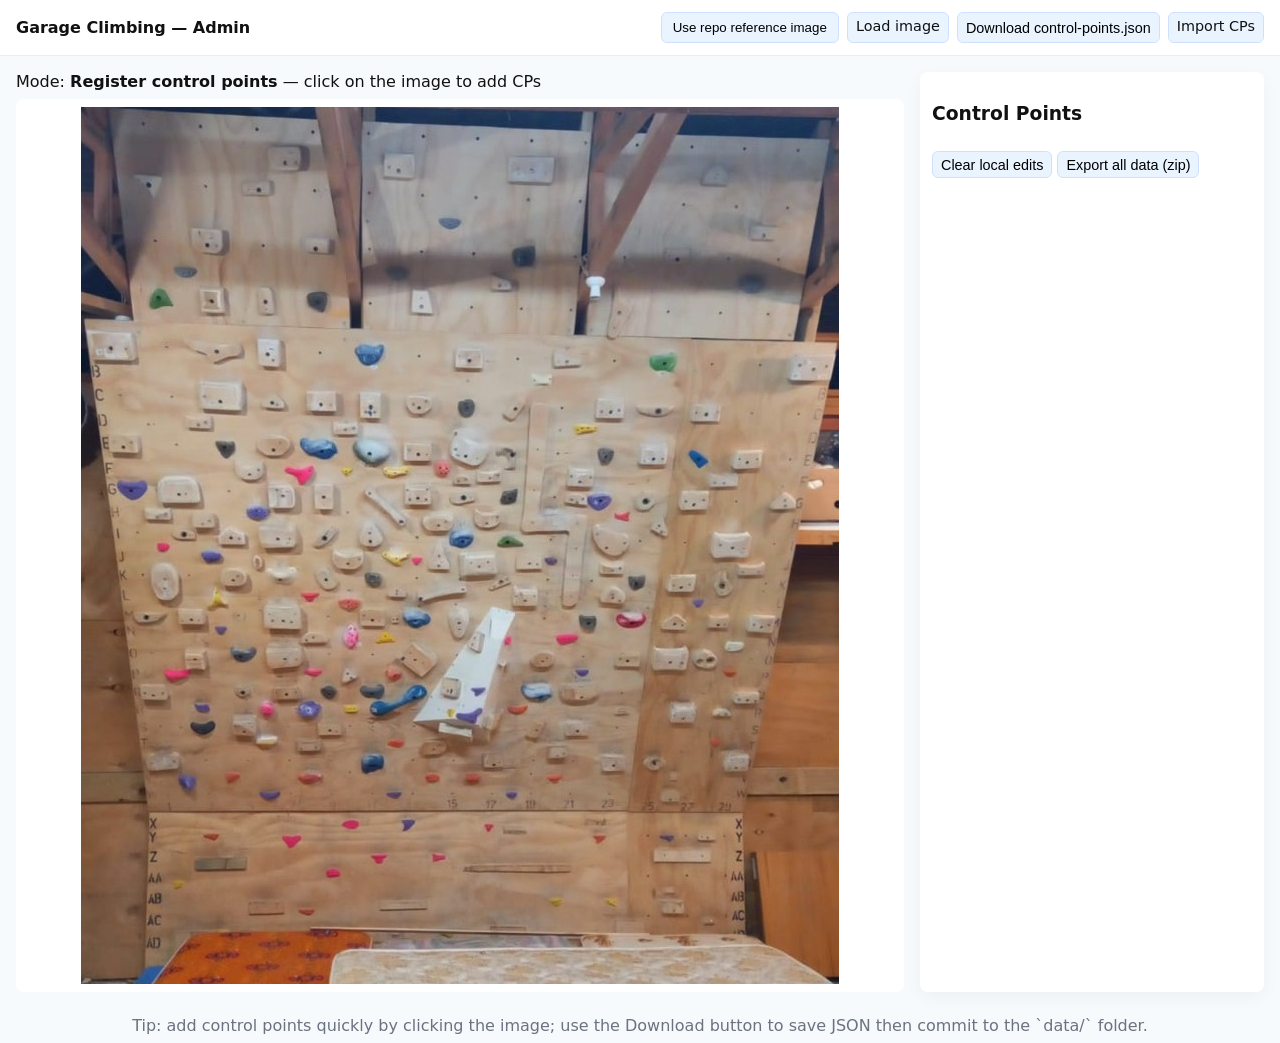
==== admin.html @ 08aacb6e "added tool for digitising known points on the wall image" ====
<!doctype html>
<html lang="en">
  <head>
    <meta charset="utf-8" />
    <meta name="viewport" content="width=device-width,initial-scale=1" />
    <title>Garage Climbing — Admin</title>
    <link rel="stylesheet" href="css/admin.css" />
  </head>
  <body>
    <div id="fileWarning" style="display:none;background:#fff3cd;border:1px solid #ffeeba;padding:0.75rem;color:#856404;">
      <strong>Warning:</strong> You opened this page directly from the file system. Module scripts and fetch calls require the page to be served over HTTP.
      Run this in a terminal from the project root and then open <code>http://localhost:8000/admin.html</code>:
      <pre style="background:#fff;padding:0.5rem;border-radius:4px;margin:0.5rem 0">python -m http.server 8000</pre>
    </div>
    <div class="header">
      <div class="h-title">Garage Climbing — Admin</div>
      <div class="toolbar">
        <button id="useRepoImg" class="btn">Use repo reference image</button>
        <label class="btn small">Load image<input id="imgFile" type="file" accept="image/*" style="display:none" /></label>
        <button id="downloadCPs" class="btn small">Download control-points.json</button>
        <label class="btn small">Import CPs<input id="importCPs" type="file" accept="application/json" style="display:none" /></label>
      </div>
    </div>

    <div class="container">
      <div class="left">
        <div class="controls">Mode: <strong>Register control points</strong> — <span id="modeInstructions">click on the image to add CPs</span></div>
        <div class="image-wrap img-container" id="adminApp">
          <img id="wallImage" class="wall-img" src="georef_image.jpg" alt="wall reference" />
          <svg class="svg-overlay" id="svgOverlay" xmlns="http://www.w3.org/2000/svg"></svg>
        </div>
      </div>
      <div class="side">
        <h3>Control Points</h3>
        <div id="cpList" class="cp-list"></div>
        <div style="margin-top:0.5rem">
          <button id="clearLocal" class="btn small">Clear local edits</button>
          <button id="exportAll" class="btn small">Export all data (zip)</button>
        </div>
      </div>
    </div>
    <div class="footer">Tip: add control points quickly by clicking the image; use the Download button to save JSON then commit to the `data/` folder.</div>

    <script type="module" src="js/registration.js"></script>
  </body>
</html>
---- css/admin.css ----
body{font-family:Inter,system-ui,Arial,sans-serif;margin:0;background:#f7fafc;color:#111}
.header{display:flex;align-items:center;justify-content:space-between;padding:0.75rem 1rem;background:#fff;border-bottom:1px solid #e6eef8}
.h-title{font-weight:700}
.toolbar{display:flex;gap:0.5rem}
.container{display:flex;gap:1rem;padding:1rem}
.left{flex:1;min-width:320px}
.side{width:320px;background:#fff;border-radius:8px;padding:0.75rem;box-shadow:0 6px 18px rgba(2,6,23,0.04)}
.image-wrap{background:#fff;border-radius:8px;padding:0.5rem;display:flex;align-items:center;justify-content:center}
.wall-img{max-width:100%;height:auto;display:block}
.controls{margin-bottom:0.5rem}
.cp-list{max-height:60vh;overflow:auto}
.cp-item{padding:0.4rem;border-bottom:1px dashed #eee;display:flex;align-items:center;justify-content:space-between}
.btn{padding:0.45rem 0.7rem;border-radius:6px;border:1px solid #cfe0ff;background:#eaf4ff;cursor:pointer}
.small{padding:0.3rem 0.5rem;font-size:0.9rem}
.footer{padding:0.5rem;text-align:center;color:#6b7280}
.svg-overlay{position:absolute;top:0;left:0;z-index:20;pointer-events:none}
.img-container svg{pointer-events:auto}
.img-container{position:relative}
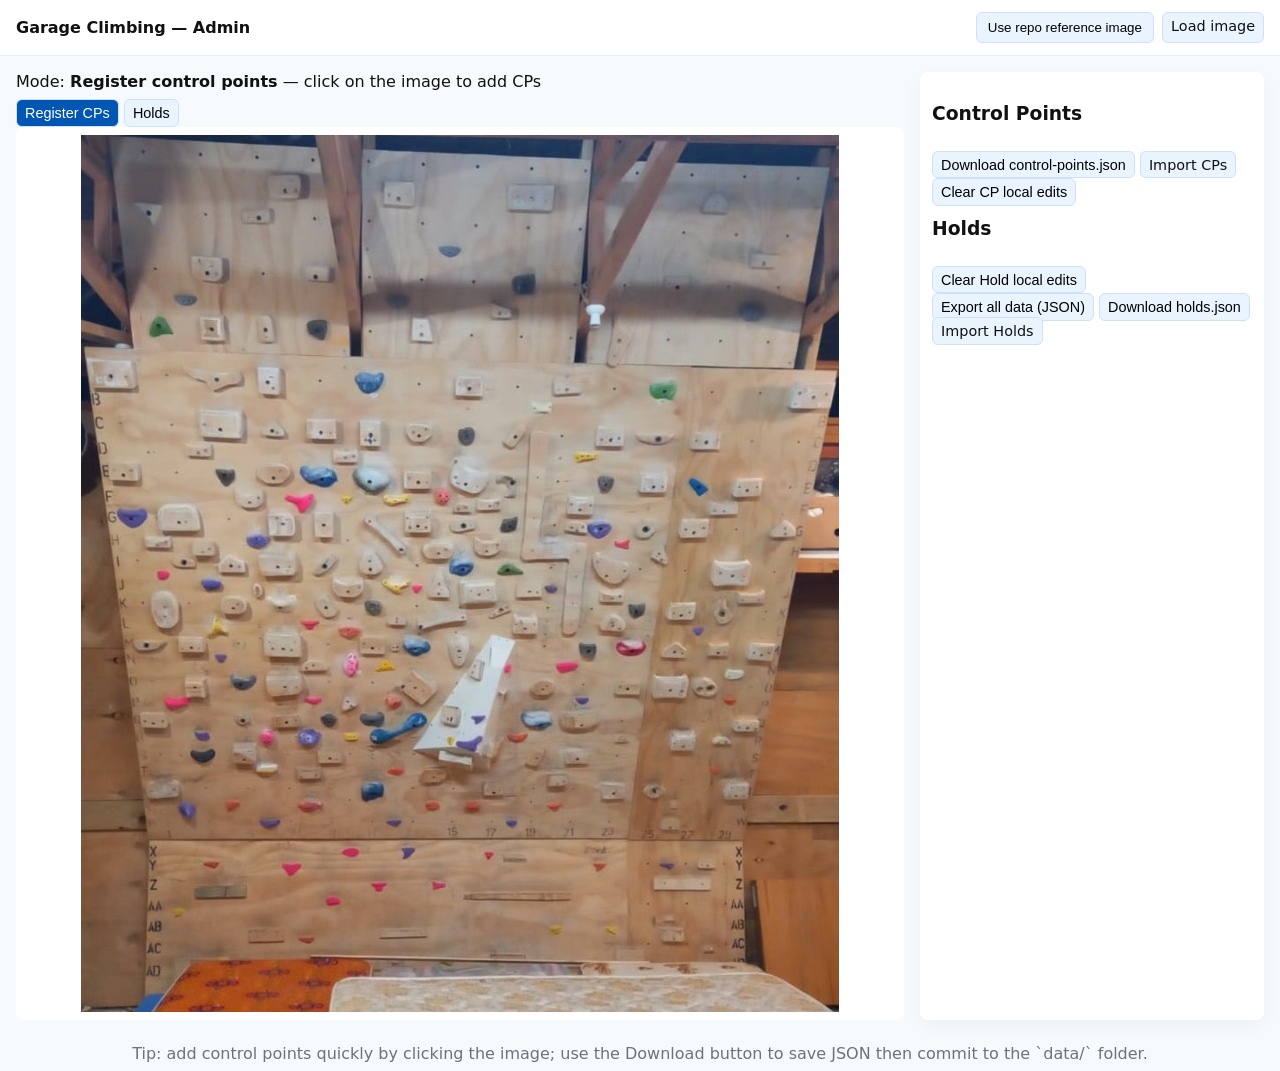
==== commit 20203831: "Added ability to add control points and holds" ====
--- a/admin.html
+++ b/admin.html
@@ -17,14 +17,16 @@
       <div class="toolbar">
         <button id="useRepoImg" class="btn">Use repo reference image</button>
         <label class="btn small">Load image<input id="imgFile" type="file" accept="image/*" style="display:none" /></label>
-        <button id="downloadCPs" class="btn small">Download control-points.json</button>
-        <label class="btn small">Import CPs<input id="importCPs" type="file" accept="application/json" style="display:none" /></label>
       </div>
     </div>
 
     <div class="container">
       <div class="left">
         <div class="controls">Mode: <strong>Register control points</strong> — <span id="modeInstructions">click on the image to add CPs</span></div>
+          <div style="margin-top:0.5rem">
+            <button id="modeRegister" class="btn small">Register CPs</button>
+            <button id="modeHolds" class="btn small">Holds</button>
+          </div>
         <div class="image-wrap img-container" id="adminApp">
           <img id="wallImage" class="wall-img" src="georef_image.jpg" alt="wall reference" />
           <svg class="svg-overlay" id="svgOverlay" xmlns="http://www.w3.org/2000/svg"></svg>
@@ -34,13 +36,24 @@
         <h3>Control Points</h3>
         <div id="cpList" class="cp-list"></div>
         <div style="margin-top:0.5rem">
-          <button id="clearLocal" class="btn small">Clear local edits</button>
-          <button id="exportAll" class="btn small">Export all data (zip)</button>
+          <button id="downloadCPs" class="btn small">Download control-points.json</button>
+          <label class="btn small">Import CPs<input id="importCPs" type="file" accept="application/json" style="display:none" /></label>
+          <button id="clearCPs" class="btn small">Clear CP local edits</button>
+        </div>
+        <h3 style="margin-top:0.75rem">Holds</h3>
+        <div id="holdList" class="cp-list"></div>
+        <div id="holdProps" style="margin-top:0.5rem"></div>
+        <div style="margin-top:0.5rem">
+          <button id="clearHolds" class="btn small">Clear Hold local edits</button>
+          <button id="exportAll" class="btn small">Export all data (JSON)</button>
+          <button id="downloadHolds" class="btn small">Download holds.json</button>
+          <label class="btn small">Import Holds<input id="importHolds" type="file" accept="application/json" style="display:none" /></label>
         </div>
       </div>
     </div>
     <div class="footer">Tip: add control points quickly by clicking the image; use the Download button to save JSON then commit to the `data/` folder.</div>
 
     <script type="module" src="js/registration.js"></script>
+    <script type="module" src="js/holds.js"></script>
   </body>
 </html>
--- a/css/admin.css
+++ b/css/admin.css
@@ -16,3 +16,6 @@
 .svg-overlay{position:absolute;top:0;left:0;z-index:20;pointer-events:none}
 .img-container svg{pointer-events:auto}
 .img-container{position:relative}
+.hold-marker circle{opacity:0.95}
+.hold-marker text{font-weight:700}
+.btn.active{background:#0056b3;color:#fff}
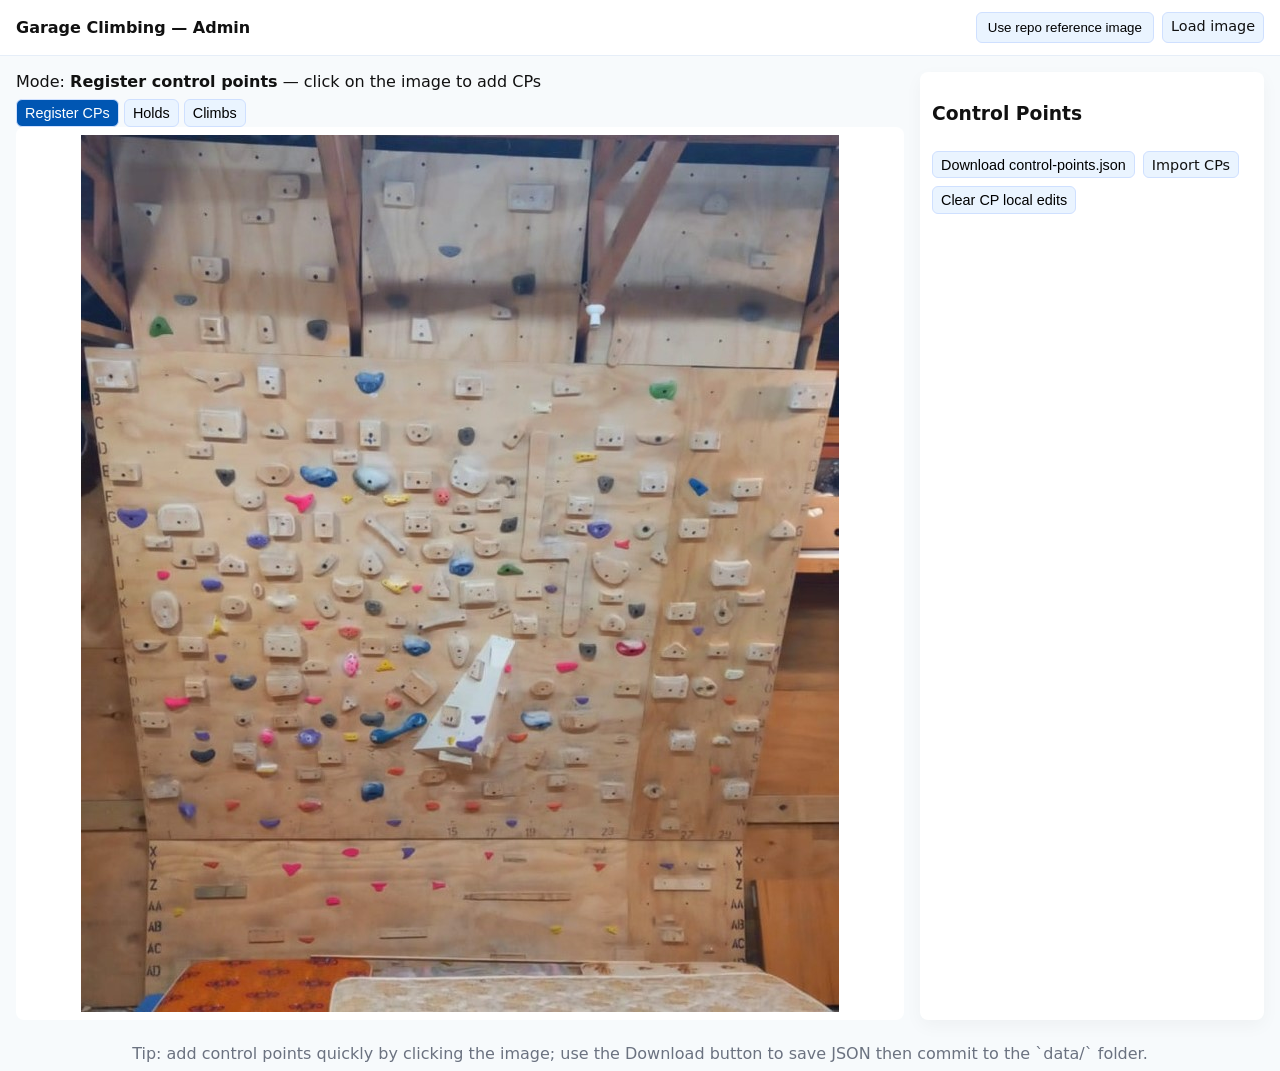
==== commit ed6a8f46: "made a climbing route editor" ====
--- a/admin.html
+++ b/admin.html
@@ -26,6 +26,7 @@
           <div style="margin-top:0.5rem">
             <button id="modeRegister" class="btn small">Register CPs</button>
             <button id="modeHolds" class="btn small">Holds</button>
+            <button id="modeClimbs" class="btn small">Climbs</button>
           </div>
         <div class="image-wrap img-container" id="adminApp">
           <img id="wallImage" class="wall-img" src="georef_image.jpg" alt="wall reference" />
@@ -33,21 +34,48 @@
         </div>
       </div>
       <div class="side">
-        <h3>Control Points</h3>
-        <div id="cpList" class="cp-list"></div>
-        <div style="margin-top:0.5rem">
-          <button id="downloadCPs" class="btn small">Download control-points.json</button>
-          <label class="btn small">Import CPs<input id="importCPs" type="file" accept="application/json" style="display:none" /></label>
-          <button id="clearCPs" class="btn small">Clear CP local edits</button>
+        <div id="cpSection" class="section">
+          <h3>Control Points</h3>
+          <div id="cpList" class="cp-list"></div>
+          <div class="actions" style="margin-top:0.5rem">
+            <button id="downloadCPs" class="btn small">Download control-points.json</button>
+            <label class="btn small">Import CPs<input id="importCPs" type="file" accept="application/json" style="display:none" /></label>
+            <button id="clearCPs" class="btn small">Clear CP local edits</button>
+          </div>
         </div>
-        <h3 style="margin-top:0.75rem">Holds</h3>
-        <div id="holdList" class="cp-list"></div>
-        <div id="holdProps" style="margin-top:0.5rem"></div>
-        <div style="margin-top:0.5rem">
-          <button id="clearHolds" class="btn small">Clear Hold local edits</button>
-          <button id="exportAll" class="btn small">Export all data (JSON)</button>
-          <button id="downloadHolds" class="btn small">Download holds.json</button>
-          <label class="btn small">Import Holds<input id="importHolds" type="file" accept="application/json" style="display:none" /></label>
+
+        <div id="holdsSection" class="section hidden">
+          <h3 style="margin-top:0.75rem">Holds</h3>
+          <div id="holdList" class="cp-list"></div>
+          <div id="holdProps" style="margin-top:0.5rem"></div>
+          <div class="actions" style="margin-top:0.5rem">
+            <button id="clearHolds" class="btn small">Clear Hold local edits</button>
+            <button id="exportAll" class="btn small">Export all data (JSON)</button>
+            <button id="downloadHolds" class="btn small">Download holds.json</button>
+            <label class="btn small">Import Holds<input id="importHolds" type="file" accept="application/json" style="display:none" /></label>
+          </div>
+        </div>
+
+        <div id="climbsSection" class="section hidden">
+          <h3 style="margin-top:0.75rem">Climb Editor</h3>
+          <div id="climbList" class="cp-list"></div>
+          <div id="climbProps" style="margin-top:0.5rem"></div>
+          <div style="margin-top:0.5rem">
+            <div class="actions">
+              <input id="climbName" placeholder="Climb name" style="width:200px" />
+              <input id="climbGrade" placeholder="Grade" style="width:80px;margin-left:0.5rem" />
+            </div>
+            <div class="actions" style="margin-top:0.5rem">
+              <button id="startRecord" class="btn small">Start recording</button>
+              <button id="stopRecord" class="btn small" style="display:none">Stop recording</button>
+              <button id="saveClimb" class="btn small">Save climb</button>
+            </div>
+            <div class="actions" style="margin-top:0.5rem">
+              <button id="newClimb" class="btn small">New climb</button>
+              <button id="downloadClimbs" class="btn small">Download climbs.json</button>
+              <label class="btn small">Import Climbs<input id="importClimbs" type="file" accept="application/json" style="display:none" /></label>
+            </div>
+          </div>
         </div>
       </div>
     </div>
@@ -55,5 +83,6 @@
 
     <script type="module" src="js/registration.js"></script>
     <script type="module" src="js/holds.js"></script>
+    <script type="module" src="js/climbs.js"></script>
   </body>
 </html>
--- a/css/admin.css
+++ b/css/admin.css
@@ -19,3 +19,11 @@
 .hold-marker circle{opacity:0.95}
 .hold-marker text{font-weight:700}
 .btn.active{background:#0056b3;color:#fff}
+/* hide sections when not active */
+.hidden{display:none}
+.section{display:block}
+.section .actions{display:flex;gap:0.5rem;flex-wrap:wrap;align-items:center}
+.section .actions .btn, .section .actions label{margin:0}
+.section input{box-sizing:border-box}
+/* ensure .section.hidden wins when both classes present */
+.section.hidden{display:none}
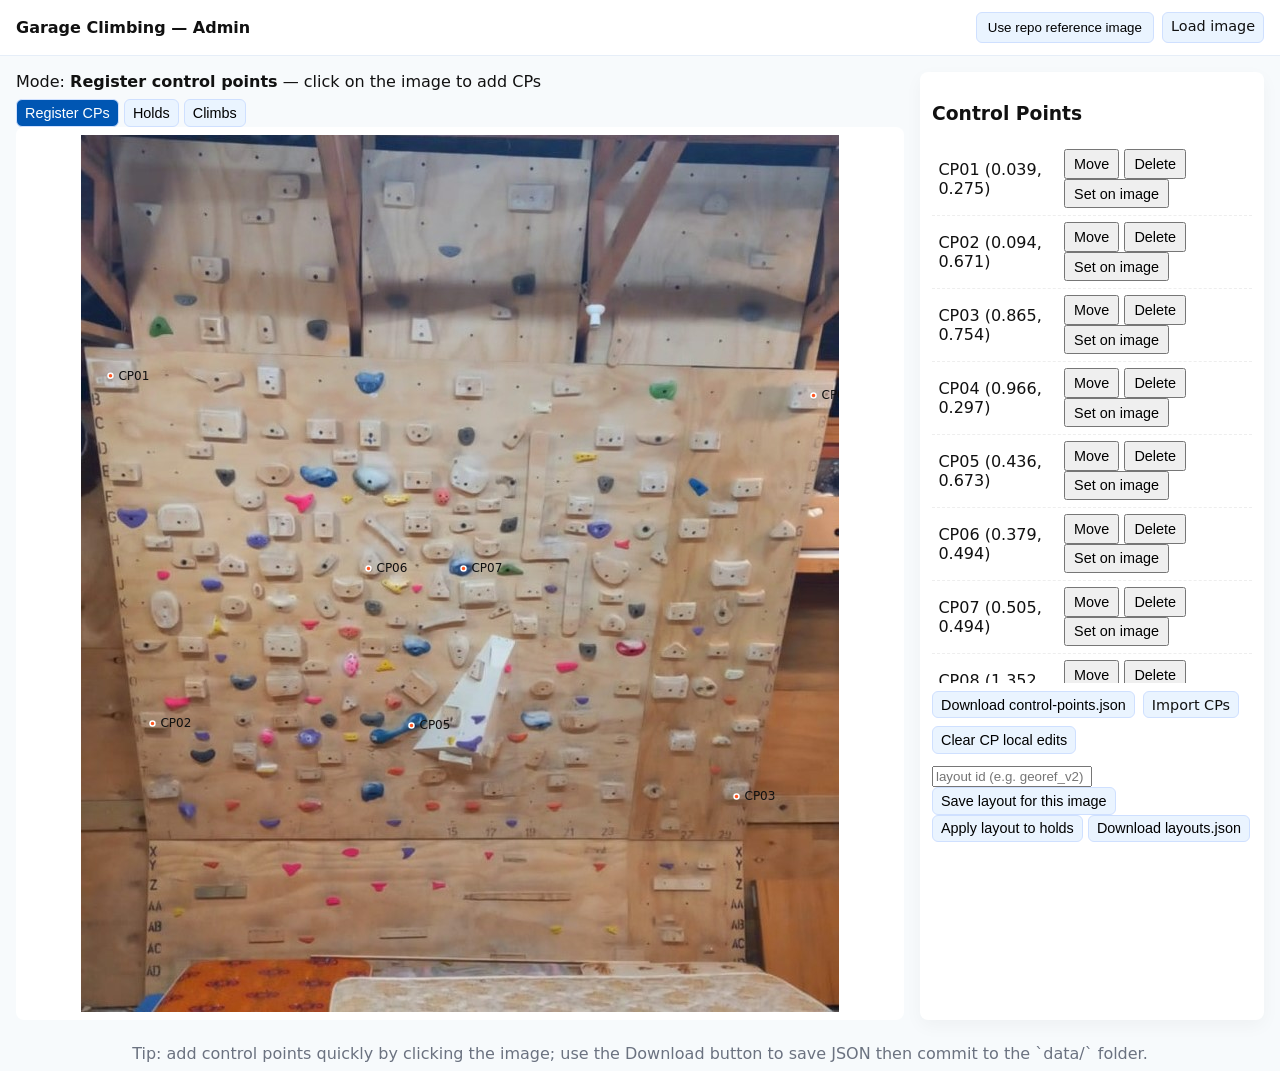
==== commit 301e6974: "changes to registration of holds" ====
--- a/admin.html
+++ b/admin.html
@@ -41,6 +41,12 @@
             <button id="downloadCPs" class="btn small">Download control-points.json</button>
             <label class="btn small">Import CPs<input id="importCPs" type="file" accept="application/json" style="display:none" /></label>
             <button id="clearCPs" class="btn small">Clear CP local edits</button>
+          </div>
+          <div style="margin-top:0.75rem">
+            <input id="layoutName" placeholder="layout id (e.g. georef_v2)" style="width:160px" />
+            <button id="saveLayout" class="btn small">Save layout for this image</button>
+            <button id="applyLayout" class="btn small">Apply layout to holds</button>
+            <button id="downloadLayouts" class="btn small">Download layouts.json</button>
           </div>
         </div>
 
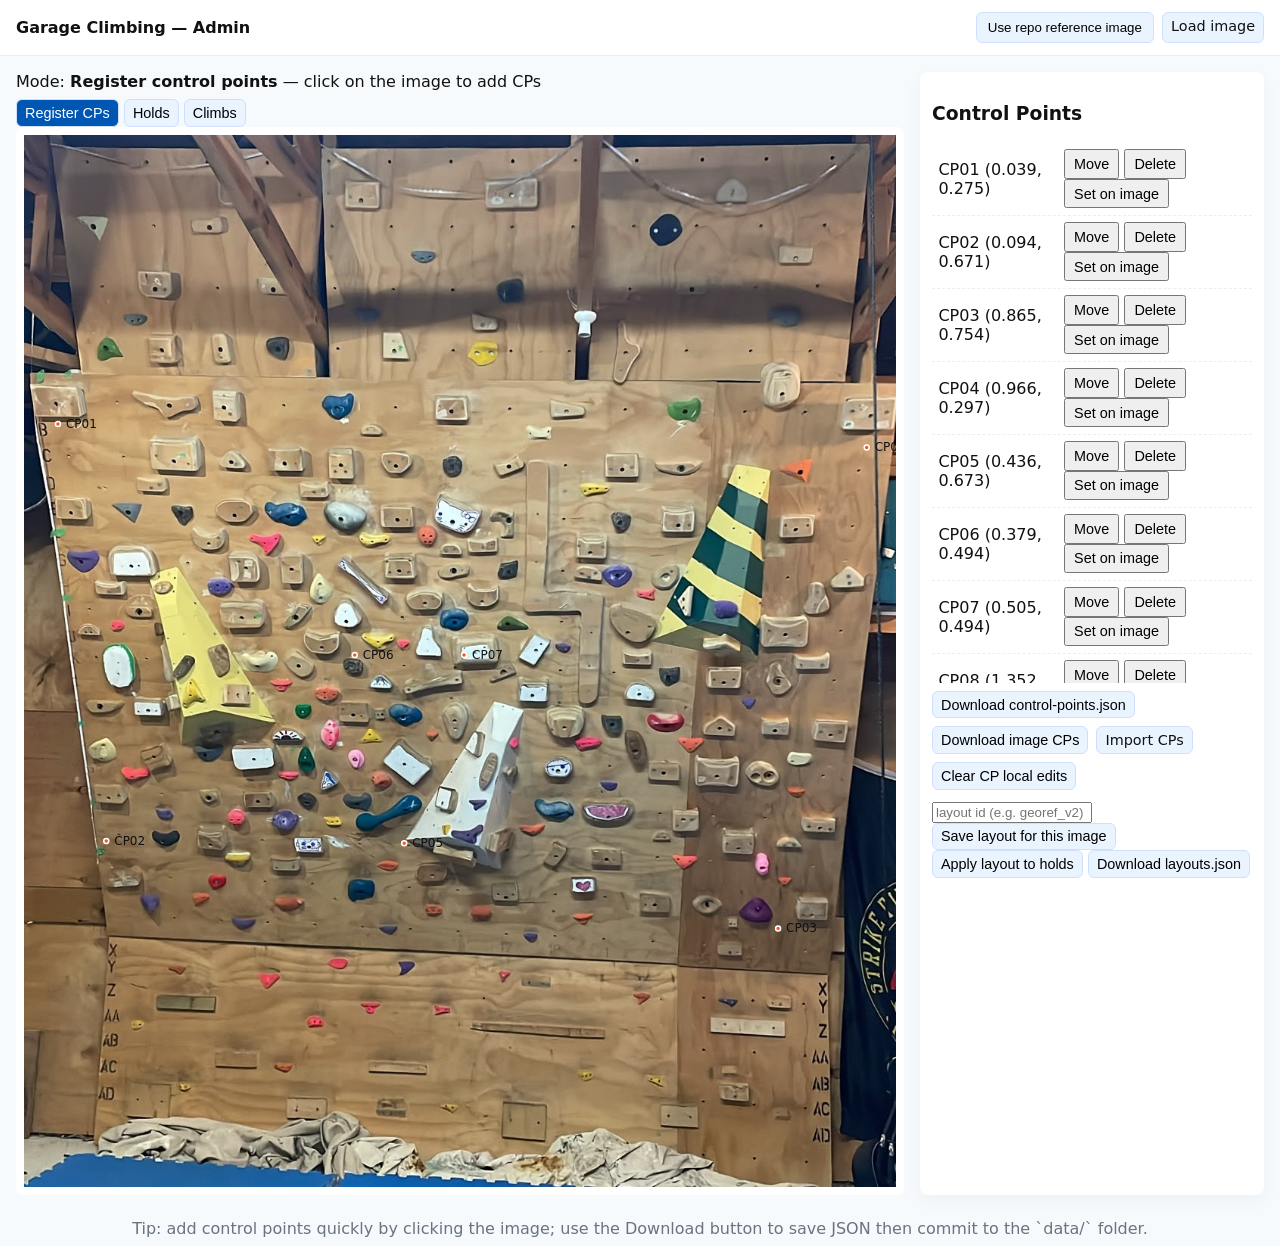
==== commit 44208513: "added new wall image and modified holds using CP registering method. Also added documentation and ad" ====
--- a/admin.html
+++ b/admin.html
@@ -15,8 +15,8 @@
     <div class="header">
       <div class="h-title">Garage Climbing — Admin</div>
       <div class="toolbar">
-        <button id="useRepoImg" class="btn">Use repo reference image</button>
-        <label class="btn small">Load image<input id="imgFile" type="file" accept="image/*" style="display:none" /></label>
+        <button id="useRepoImg" class="btn" title="Load the committed canonical wall image from the repository.">Use repo reference image</button>
+        <label class="btn small" title="Load a new wall photograph for control-point registration.">Load image<input id="imgFile" type="file" accept="image/*" style="display:none" /></label>
       </div>
     </div>
 
@@ -24,9 +24,9 @@
       <div class="left">
         <div class="controls">Mode: <strong>Register control points</strong> — <span id="modeInstructions">click on the image to add CPs</span></div>
           <div style="margin-top:0.5rem">
-            <button id="modeRegister" class="btn small">Register CPs</button>
-            <button id="modeHolds" class="btn small">Holds</button>
-            <button id="modeClimbs" class="btn small">Climbs</button>
+            <button id="modeRegister" class="btn small" title="Show and edit control points, including matching CPs on a new image.">Register CPs</button>
+            <button id="modeHolds" class="btn small" title="Show, add, move, and edit hold markers on the current image.">Holds</button>
+            <button id="modeClimbs" class="btn small" title="Create and edit climbs by recording ordered hold IDs.">Climbs</button>
           </div>
         <div class="image-wrap img-container" id="adminApp">
           <img id="wallImage" class="wall-img" src="georef_image.jpg" alt="wall reference" />
@@ -38,15 +38,16 @@
           <h3>Control Points</h3>
           <div id="cpList" class="cp-list"></div>
           <div class="actions" style="margin-top:0.5rem">
-            <button id="downloadCPs" class="btn small">Download control-points.json</button>
-            <label class="btn small">Import CPs<input id="importCPs" type="file" accept="application/json" style="display:none" /></label>
-            <button id="clearCPs" class="btn small">Clear CP local edits</button>
+            <button id="downloadCPs" class="btn small" title="Download canonical CPs and any Set on image coordinates as control-points.json.">Download control-points.json</button>
+            <button id="downloadImageCPs" class="btn small" title="Download the control points matched with Set on image, including canonical and new-image coordinates.">Download image CPs</button>
+            <label class="btn small" title="Import canonical control points from a JSON file.">Import CPs<input id="importCPs" type="file" accept="application/json" style="display:none" /></label>
+            <button id="clearCPs" class="btn small" title="Delete locally stored control-point edits from this browser.">Clear CP local edits</button>
           </div>
           <div style="margin-top:0.75rem">
             <input id="layoutName" placeholder="layout id (e.g. georef_v2)" style="width:160px" />
-            <button id="saveLayout" class="btn small">Save layout for this image</button>
-            <button id="applyLayout" class="btn small">Apply layout to holds</button>
-            <button id="downloadLayouts" class="btn small">Download layouts.json</button>
+            <button id="saveLayout" class="btn small" title="Calculate and save a transform from canonical CPs to the current image.">Save layout for this image</button>
+            <button id="applyLayout" class="btn small" title="Apply the selected saved layout to hold coordinates and download holds-updated.json.">Apply layout to holds</button>
+            <button id="downloadLayouts" class="btn small" title="Download all layouts saved in this browser as layouts.json.">Download layouts.json</button>
           </div>
         </div>
 
@@ -55,10 +56,10 @@
           <div id="holdList" class="cp-list"></div>
           <div id="holdProps" style="margin-top:0.5rem"></div>
           <div class="actions" style="margin-top:0.5rem">
-            <button id="clearHolds" class="btn small">Clear Hold local edits</button>
-            <button id="exportAll" class="btn small">Export all data (JSON)</button>
-            <button id="downloadHolds" class="btn small">Download holds.json</button>
-            <label class="btn small">Import Holds<input id="importHolds" type="file" accept="application/json" style="display:none" /></label>
+            <button id="clearHolds" class="btn small" title="Delete locally stored hold edits from this browser.">Clear Hold local edits</button>
+            <button id="exportAll" class="btn small" title="Download control points, holds, layouts, and climbs together as one project-data.json file.">Export all data (JSON)</button>
+            <button id="downloadHolds" class="btn small" title="Download the current hold data as holds.json.">Download holds.json</button>
+            <label class="btn small" title="Import hold IDs and normalized coordinates from a JSON file.">Import Holds<input id="importHolds" type="file" accept="application/json" style="display:none" /></label>
           </div>
         </div>
 
@@ -72,14 +73,14 @@
               <input id="climbGrade" placeholder="Grade" style="width:80px;margin-left:0.5rem" />
             </div>
             <div class="actions" style="margin-top:0.5rem">
-              <button id="startRecord" class="btn small">Start recording</button>
-              <button id="stopRecord" class="btn small" style="display:none">Stop recording</button>
-              <button id="saveClimb" class="btn small">Save climb</button>
+              <button id="startRecord" class="btn small" title="Start recording a climb by clicking hold markers in order.">Start recording</button>
+              <button id="stopRecord" class="btn small" style="display:none" title="Stop recording the current hold sequence.">Stop recording</button>
+              <button id="saveClimb" class="btn small" title="Save the climb name, grade, notes, and ordered hold sequence.">Save climb</button>
             </div>
             <div class="actions" style="margin-top:0.5rem">
-              <button id="newClimb" class="btn small">New climb</button>
-              <button id="downloadClimbs" class="btn small">Download climbs.json</button>
-              <label class="btn small">Import Climbs<input id="importClimbs" type="file" accept="application/json" style="display:none" /></label>
+              <button id="newClimb" class="btn small" title="Clear the climb editor so the next save creates a new climb.">New climb</button>
+              <button id="downloadClimbs" class="btn small" title="Download all climbs as climbs.json.">Download climbs.json</button>
+              <label class="btn small" title="Import climbs and their ordered hold IDs from a JSON file.">Import Climbs<input id="importClimbs" type="file" accept="application/json" style="display:none" /></label>
             </div>
           </div>
         </div>
